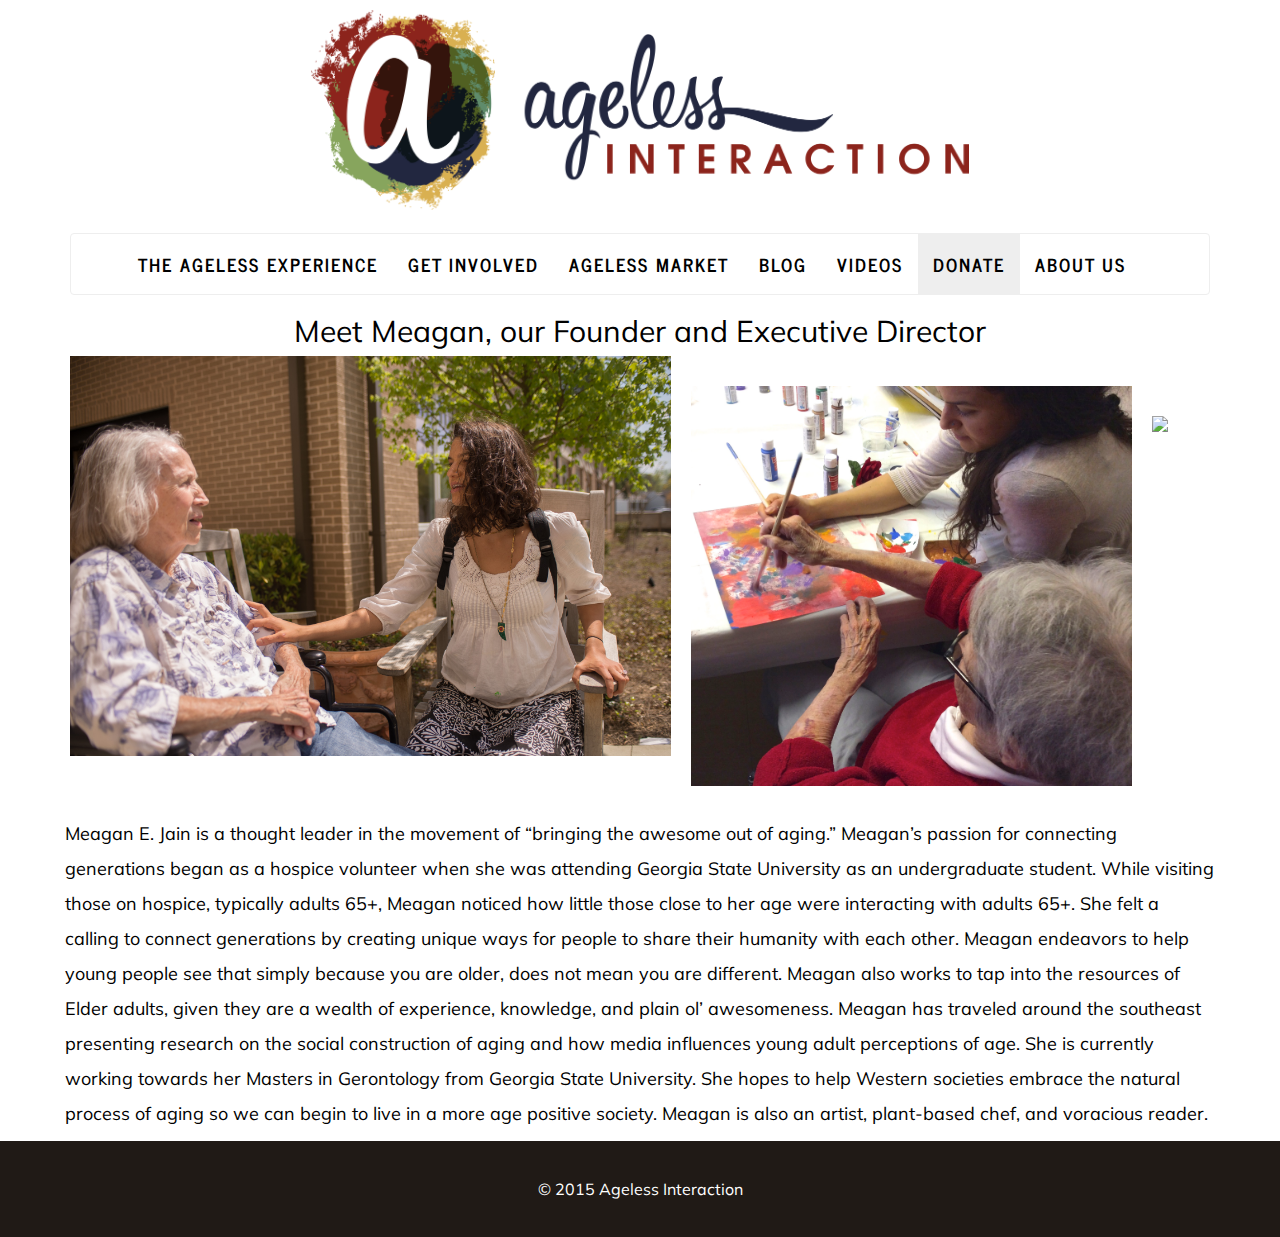
==== about.html @ 89776f5c "Gitignore + About. Todo compress images" ====
<!DOCTYPE html>
<html lang="en">
<head>
  <meta charset="utf-8">
  <meta name="viewport" content="width=device-width, initial-scale=1">
  <link href='http://fonts.googleapis.com/css?family=Muli' rel='stylesheet' type='text/css'>
  <link href='http://fonts.googleapis.com/css?family=Lato:300' rel='stylesheet' type='text/css'>
  <link rel="stylesheet" href="/stylesheets/bootstrap.min.css"></link>
  <link href="/stylesheets/screen.css" media="screen, projection" rel="stylesheet" type="text/css" />
  <link href="/stylesheets/print.css" media="print" rel="stylesheet" type="text/css" />
  <link href="/stylesheets/jquery.bxslider.css" media="print" rel="stylesheet" type="text/css" />
  <link rel="icon" 
      type="image/png" 
      href="images/icon.png">
  <!--[if IE]>
      <link href="/stylesheets/ie.css" media="screen, projection" rel="stylesheet" type="text/css" />
  <![endif]-->
</head>
<title> Ageless Interaction </title>
<body>
    <div class="container">
      <header>
      <div class="row">
        <div class="logo">
          <img src="images/icon_v2.png" alt="Ageless Interaction" height="200">
        </div>
      </div>

      <!--
      <div class="row">
        <div class="col-xs-4 btn btn-default">
          Shop
        </div>
        <div class="col-xs-4 btn btn-default">
          Stats
        </div> 
        <div class="col-xs-4 btn btn-primary">
          Donate
        </div>
      </div>-->

      <nav class="navbar navbar-default main-nav">

        <div class="container-fluid">
        <!-- Brand and toggle get grouped for better mobile display -->
        <div class="navbar-header">
          <button type="button" class="navbar-toggle collapsed" data-toggle="collapse" data-target="#bs-example-navbar-collapse-1">
            <span class="sr-only">Toggle navigation</span>
            <span class="icon-bar"></span>
            <span class="icon-bar"></span>
            <span class="icon-bar"></span>
          </button>
        </div>
        <div class="collapse navbar-collapse" id="bs-example-navbar-collapse-1">
             <ul class="nav navbar-nav">
              <li> <a href="index.html#ageless_experience"> The Ageless Experience </a> </li>

             <li> <a href="get_involved.html"> Get Involved </a> </li>
             <li> <a href="coming_soon.html"> Ageless Market </a> </li>
             <li> <a href="coming_soon.html"> Blog </a> </li>
             <li> <a href="https://www.youtube.com/channel/UCBTeQMYo3TA3FllL4txUZWQ/videos" target="_blank"> Videos </a> </li>
             <li class="active"> <a href="https://squareup.com/market/ageless-interaction/donation" target="_blank"> Donate </a> </li>

               <li> <a href="about.html"> About Us </a> </li>
            </ul>
          </div>
        </div>
      </nav>
    </header>
      <div class="row">
        <div class="col-xs-12 get_involved">
          <center>
          <h1> Meet Meagan, our Founder and Executive Director <h1>
            <p></p>
           <img src="images/meagan_1.jpg"><br>
           <img src="images/meagan_2.jpg"><br>
           <img src="images/meagan_3.jpg"><br>
           <div class="clear" />
        </center>

      </div>

        <p class="about_text">
          Meagan E. Jain is a thought leader in the movement of “bringing the awesome out of aging.” Meagan’s passion for connecting generations began as a hospice volunteer when she was attending Georgia State University as an undergraduate student. While visiting those on hospice, typically adults 65+, Meagan noticed how little those close to her age were interacting with adults 65+. She felt a calling to connect generations by creating unique ways for people to share their humanity with each other. Meagan endeavors to help young people see that simply because you are older, does not mean you are different. Meagan also works to tap into the resources of Elder adults, given they are a wealth of experience, knowledge, and plain ol’ awesomeness. Meagan has traveled around the southeast presenting research on the social construction of aging and how media influences young adult perceptions of age. She is currently working towards her Masters in Gerontology from Georgia State University. She hopes to help Western societies embrace the natural process of aging so we can begin to live in a more age positive society. Meagan is also an artist, plant-based chef, and voracious reader.
        </p>

      </div>

   
    </div>

  <script src="//ajax.googleapis.com/ajax/libs/jquery/1.10.2/jquery.min.js"></script>
  <script>window.jQuery || document.write('<script src="js/vendor/jquery-1.10.2.min.js"><\/script>')</script>
  <script type="text/javascript" src="https://cdnjs.cloudflare.com/ajax/libs/twitter-bootstrap/3.3.1/js/bootstrap.min.js"></script>
  <script src="js/jquery.bxslider.min.js"></script>
  <script src="js/jssor.js"></script>
  <script src="js/jssor.slider.min.js"></script>
  <script src="js/main.js"></script>
</div>

  <footer>
    &copy; 2015 Ageless Interaction
  </footer>
</body>
</html>
---- stylesheets/screen.css ----
/* Welcome to Compass.
 * In this file you should write your main styles. (or centralize your imports)
 * Import this file using the following HTML or equivalent:
 * <link href="/stylesheets/screen.css" media="screen, projection" rel="stylesheet" type="text/css" /> */
/* line 5, ../../../../../Library/Ruby/Gems/2.0.0/gems/compass-core-1.0.1/stylesheets/compass/reset/_utilities.scss */
html, body, div, span, applet, object, iframe,
h1, h2, h3, h4, h5, h6, p, blockquote, pre,
a, abbr, acronym, address, big, cite, code,
del, dfn, em, img, ins, kbd, q, s, samp,
small, strike, strong, sub, sup, tt, var,
b, u, i, center,
dl, dt, dd, ol, ul, li,
fieldset, form, label, legend,
table, caption, tbody, tfoot, thead, tr, th, td,
article, aside, canvas, details, embed,
figure, figcaption, footer, header, hgroup,
menu, nav, output, ruby, section, summary,
time, mark, audio, video {
  margin: 0;
  padding: 0;
  border: 0;
  font: inherit;
  font-size: 100%;
  vertical-align: baseline;
}

/* line 22, ../../../../../Library/Ruby/Gems/2.0.0/gems/compass-core-1.0.1/stylesheets/compass/reset/_utilities.scss */
html {
  line-height: 1;
}

/* line 24, ../../../../../Library/Ruby/Gems/2.0.0/gems/compass-core-1.0.1/stylesheets/compass/reset/_utilities.scss */
ol, ul {
  list-style: none;
}

/* line 26, ../../../../../Library/Ruby/Gems/2.0.0/gems/compass-core-1.0.1/stylesheets/compass/reset/_utilities.scss */
table {
  border-collapse: collapse;
  border-spacing: 0;
}

/* line 28, ../../../../../Library/Ruby/Gems/2.0.0/gems/compass-core-1.0.1/stylesheets/compass/reset/_utilities.scss */
caption, th, td {
  text-align: left;
  font-weight: normal;
  vertical-align: middle;
}

/* line 30, ../../../../../Library/Ruby/Gems/2.0.0/gems/compass-core-1.0.1/stylesheets/compass/reset/_utilities.scss */
q, blockquote {
  quotes: none;
}
/* line 103, ../../../../../Library/Ruby/Gems/2.0.0/gems/compass-core-1.0.1/stylesheets/compass/reset/_utilities.scss */
q:before, q:after, blockquote:before, blockquote:after {
  content: "";
  content: none;
}

/* line 32, ../../../../../Library/Ruby/Gems/2.0.0/gems/compass-core-1.0.1/stylesheets/compass/reset/_utilities.scss */
a img {
  border: none;
}

/* line 116, ../../../../../Library/Ruby/Gems/2.0.0/gems/compass-core-1.0.1/stylesheets/compass/reset/_utilities.scss */
article, aside, details, figcaption, figure, footer, header, hgroup, main, menu, nav, section, summary {
  display: block;
}

/* line 10, ../sass/screen.scss */
.logo {
  text-align: center;
  margin: 10px;
}
/* line 13, ../sass/screen.scss */
.logo img {
  margin: 0 auto;
}

/* line 18, ../sass/screen.scss */
.main-nav {
  margin-top: 10px;
}

/* line 22, ../sass/screen.scss */
body {
  font-family: "Muli", sans-serif;
}

/* line 26, ../sass/screen.scss */
.mb-wrap {
  width: 300px;
  margin: 20px auto;
  padding: 20px;
  position: relative;
}

/* line 33, ../sass/screen.scss */
.mb-wrap p {
  margin: 0;
  padding: 0;
}

/* line 38, ../sass/screen.scss */
.mb-wrap blockquote {
  margin: 0;
  padding: 0;
  position: relative;
}

/* line 44, ../sass/screen.scss */
.mb-wrap cite {
  font-style: normal;
}

/* line 48, ../sass/screen.scss */
.mb-style-3 {
  width: 500px;
}

/* line 52, ../sass/screen.scss */
.mb-style-3 blockquote {
  background: #fff;
  padding: 30px;
  border-radius: 5px;
  box-shadow: inset 0 2px 0 rgba(188, 147, 200, 0.7), -5px -4px 25px rgba(0, 0, 0, 0.3);
}

/* line 61, ../sass/screen.scss */
.mb-style-3 blockquote:after,
.mb-style-3 blockquote:before {
  top: 100%;
  border: solid transparent;
  content: " ";
  height: 0;
  width: 0;
  position: absolute;
  pointer-events: none;
}

/* line 72, ../sass/screen.scss */
.mb-style-3 blockquote:after {
  border-top-color: #ffffff;
  border-width: 10px;
  left: 65%;
  margin-left: -10px;
}

/* line 79, ../sass/screen.scss */
.mb-style-3 blockquote:before {
  border-top-color: rgba(0, 0, 0, 0.01);
  border-width: 11px;
  left: 65%;
  margin-left: -11px;
}

/* line 86, ../sass/screen.scss */
.mb-style-3 blockquote p {
  font-size: 24px;
  color: #b4b4b4;
  font-weight: 400;
  line-height: 40px;
  font-style: italic;
  text-indent: 100px;
  position: relative;
}

/* line 96, ../sass/screen.scss */
.mb-style-3 .mb-attribution {
  text-align: right;
  padding: 20px 100px 20px 20px;
  position: relative;
}

/* line 102, ../sass/screen.scss */
.mb-style-3 .mb-thumb {
  display: block;
  width: 70px;
  height: 70px;
  border: 5px solid #fff;
  border-radius: 50%;
  background: url(../images/bronte.jpg) no-repeat center center;
  position: absolute;
  right: 10px;
  bottom: 5px;
  box-shadow: inset 1px 1px 4px rgba(0, 0, 0, 0.5), 0 2px 3px rgba(0, 0, 0, 0.6);
}

/* line 117, ../sass/screen.scss */
.mb-style-3 .mb-author {
  font-weight: 700;
  font-size: 18px;
  color: #bc93c8;
  text-shadow: 0 1px 1px rgba(255, 255, 255, 0.7);
}

/* line 124, ../sass/screen.scss */
.mb-style-3 cite a {
  font-weight: 700;
  font-style: italic;
  color: #fff;
  text-shadow: 0 1px 1px rgba(0, 0, 0, 0.3);
}

/* line 131, ../sass/screen.scss */
.mb-style-3 cite a:hover {
  color: #bc93c8;
  text-shadow: 0 1px 1px rgba(255, 255, 255, 0.7);
}

/* line 136, ../sass/screen.scss */
header {
  font-size: 16px;
  text-transform: uppercase;
  font-family: Helvetica Neue;
  letter-spacing: 2px;
  font-size: 17px;
  font-weight: 200;
}

/* line 144, ../sass/screen.scss */
#slider1_container {
  margin: 0 auto;
}

/* line 147, ../sass/screen.scss */
.intro-text {
  margin-top: 20px;
  line-height: 22px;
  color: #000;
  font-family: 'Lato', sans-serif;
  font-size: 22px;
}
/* line 153, ../sass/screen.scss */
.intro-text p {
  margin: 30px;
}
/* line 156, ../sass/screen.scss */
.intro-text .mission {
  font-style: italic;
  font-weight: bold;
  font-size: 35px;
  line-height: 45px;
}
/* line 162, ../sass/screen.scss */
.intro-text .bullets {
  list-style-type: disc;
  margin: 20px;
}

/* line 167, ../sass/screen.scss */
.social-links {
  margin-top: 50px;
}
/* line 169, ../sass/screen.scss */
.social-links img {
  margin: 20px;
}

/* line 173, ../sass/screen.scss */
.nav {
  padding-left: 2%;
}

/* line 176, ../sass/screen.scss */
.experience_video {
  margin-top: 30px;
  font-family: 'Lato', sans-serif;
  text-align: center;
  margin-bottom: 100px;
}
/* line 181, ../sass/screen.scss */
.experience_video h1 {
  font-size: 40px;
  margin-bottom: 40px;
}

/* line 188, ../sass/screen.scss */
.clear {
  clear: both;
}

/* line 193, ../sass/screen.scss */
.get_involved h1 {
  font-size: 30px;
}
/* line 196, ../sass/screen.scss */
.get_involved p {
  margin: 10px;
  font-size: 18px;
  line-height: 35px;
}
/* line 201, ../sass/screen.scss */
.get_involved .image_wrap {
  padding-left: 11%;
}
/* line 204, ../sass/screen.scss */
.get_involved img {
  float: left;
  height: 400px;
  margin-right: 20px;
}
/* line 209, ../sass/screen.scss */
.get_involved .get_involved_form {
  margin: 20px;
  padding-top: 20px;
  font-size: 40px;
}

/* line 216, ../sass/screen.scss */
.coming_soon {
  margin-bottom: 40px;
}
/* line 217, ../sass/screen.scss */
.coming_soon h1 {
  font-size: 30px;
}

/* line 223, ../sass/screen.scss */
footer {
  width: 100%;
  background: #201a16;
  color: #fff;
  padding: 40px 0px 40px 0px;
  text-align: center;
}

/* line 231, ../sass/screen.scss */
.about_text {
  color: #000;
  margin: 10px;
  font-size: 18px;
  line-height: 35px;
}
---- stylesheets/print.css ----
/* Welcome to Compass. Use this file to define print styles.
 * Import this file using the following HTML or equivalent:
 * <link href="/stylesheets/print.css" media="print" rel="stylesheet" type="text/css" /> */
---- stylesheets/ie.css ----
/* Welcome to Compass. Use this file to write IE specific override styles.
 * Import this file using the following HTML or equivalent:
 * <!--[if IE]>
 *   <link href="/stylesheets/ie.css" media="screen, projection" rel="stylesheet" type="text/css" />
 * <![endif]--> */
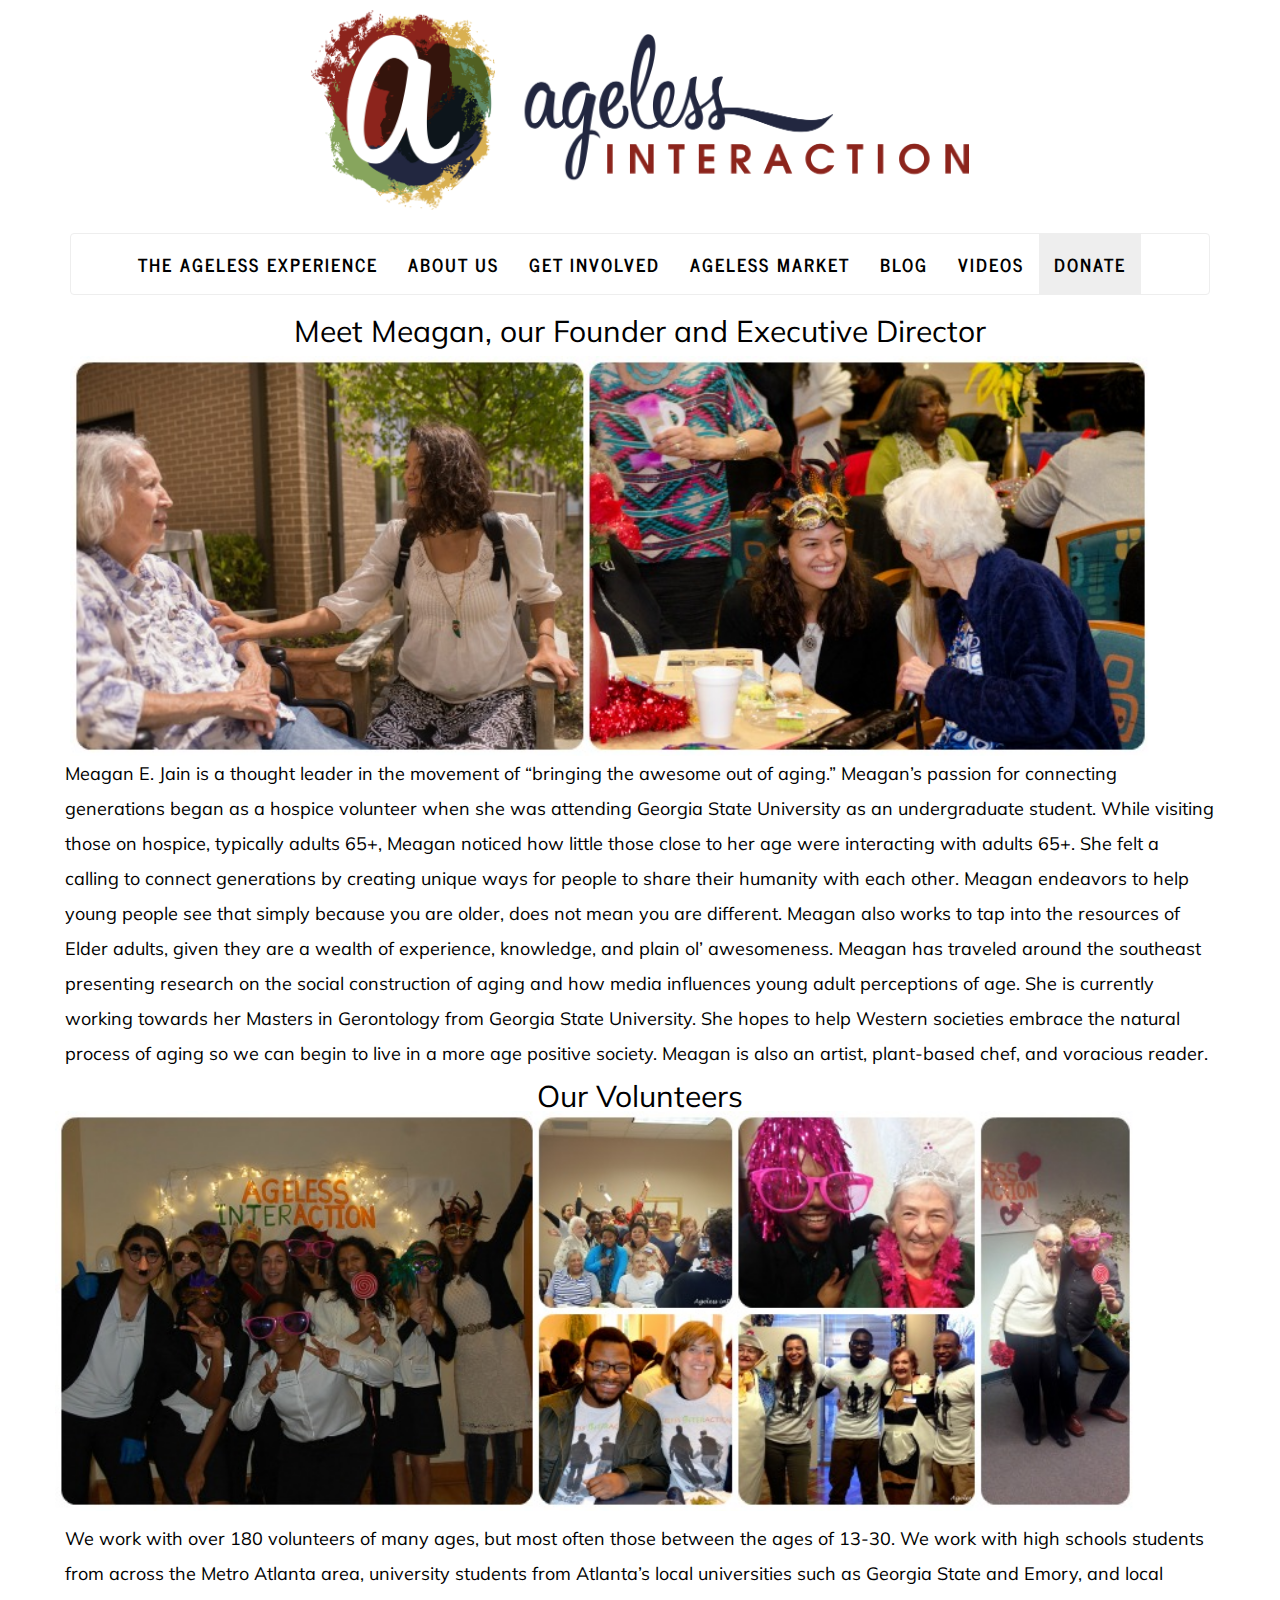
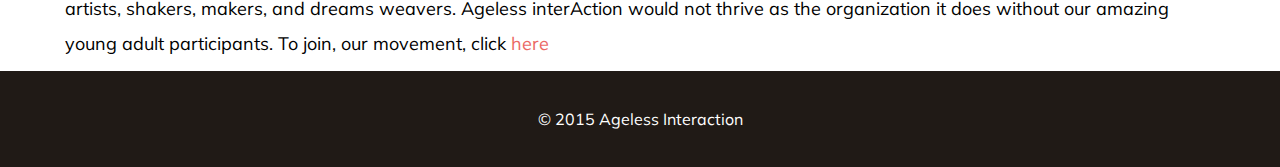
==== commit 9595dfca: "Changes for About" ====
--- a/about.html
+++ b/about.html
@@ -55,13 +55,13 @@
              <ul class="nav navbar-nav">
               <li> <a href="index.html#ageless_experience"> The Ageless Experience </a> </li>
 
+              <li> <a href="about.html"> About Us </a> </li>
              <li> <a href="get_involved.html"> Get Involved </a> </li>
              <li> <a href="coming_soon.html"> Ageless Market </a> </li>
              <li> <a href="coming_soon.html"> Blog </a> </li>
              <li> <a href="https://www.youtube.com/channel/UCBTeQMYo3TA3FllL4txUZWQ/videos" target="_blank"> Videos </a> </li>
              <li class="active"> <a href="https://squareup.com/market/ageless-interaction/donation" target="_blank"> Donate </a> </li>
 
-               <li> <a href="about.html"> About Us </a> </li>
             </ul>
           </div>
         </div>
@@ -72,18 +72,24 @@
           <center>
           <h1> Meet Meagan, our Founder and Executive Director <h1>
             <p></p>
-           <img src="images/meagan_1.jpg"><br>
-           <img src="images/meagan_2.jpg"><br>
-           <img src="images/meagan_3.jpg"><br>
-           <div class="clear" />
+           <img src="images/Meagan_small_res.jpg"><br>
+           <div class="clear"/>
         </center>
 
-      </div>
-
+        </div>
         <p class="about_text">
           Meagan E. Jain is a thought leader in the movement of “bringing the awesome out of aging.” Meagan’s passion for connecting generations began as a hospice volunteer when she was attending Georgia State University as an undergraduate student. While visiting those on hospice, typically adults 65+, Meagan noticed how little those close to her age were interacting with adults 65+. She felt a calling to connect generations by creating unique ways for people to share their humanity with each other. Meagan endeavors to help young people see that simply because you are older, does not mean you are different. Meagan also works to tap into the resources of Elder adults, given they are a wealth of experience, knowledge, and plain ol’ awesomeness. Meagan has traveled around the southeast presenting research on the social construction of aging and how media influences young adult perceptions of age. She is currently working towards her Masters in Gerontology from Georgia State University. She hopes to help Western societies embrace the natural process of aging so we can begin to live in a more age positive society. Meagan is also an artist, plant-based chef, and voracious reader.
         </p>
-
+        <div class="get_involved">
+          <center>
+            <h1> Our Volunteers </h1>
+            <img src="images/volunteers.jpg"> <br>
+            <div class="clear"/>
+          </center>
+          <p class="about_text">
+            We work with over 180 volunteers of many ages, but most often those between the ages of 13-30. We work with high schools students from across the Metro Atlanta area, university students from Atlanta’s local universities such as Georgia State and Emory, and local artists, shakers, makers, and dreams weavers. Ageless interAction would not thrive as the organization it does without our amazing young adult participants. To join, our movement, click <a href="get_involved.html">here</a>
+          </p>
+       </div>
       </div>
 
    
